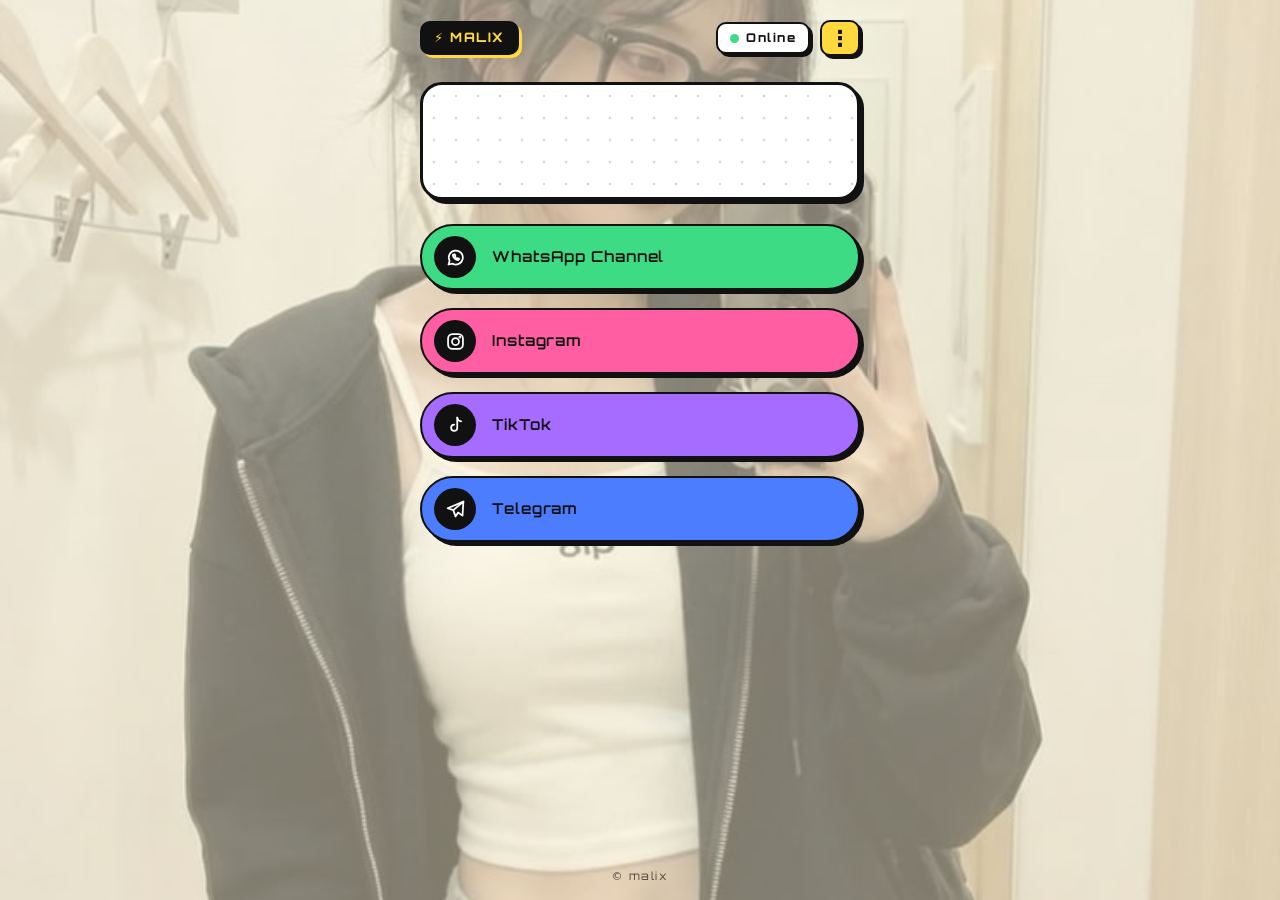
==== index.html @ 2af6c908 "Update website" ====
<!DOCTYPE html>
<html lang="id">
<head>
  <meta charset="UTF-8">
  <meta name="viewport" content="width=device-width, initial-scale=1, viewport-fit=cover">
  <title>Malix</title>
  <meta name="theme-color" content="#FFE9A8">
  <link rel="preconnect" href="https://fonts.googleapis.com">
  <link rel="preconnect" href="https://fonts.gstatic.com" crossorigin>
  <link href="https://fonts.googleapis.com/css2?family=Orbitron:wght@400;600;800;900&display=swap" rel="stylesheet">
  <link rel="stylesheet" href="style.css">
  <script src="config.js"></script>
  <script>
    (function () {
      var c = document.documentElement.classList, seen = false;
      try { seen = !!sessionStorage.getItem('intro_seen'); } catch (e) {}
      c.add(window.Intro && !seen ? 'intro-on' : 'intro-skip');
    })();
  </script>
</head>
<body>
  <div id="bg"></div>

  <div id="intro">
    <video id="introVideo" muted autoplay playsinline preload="auto"></video>
    <button class="skip" id="skipBtn" type="button">SKIP</button>
  </div>

  <main class="app" id="app">
    <header class="top">
      <span class="badge dark" id="brand"></span>
      <div class="right">
        <span class="badge light"><i class="dot"></i>Online</span>
        <div class="menu-wrap">
          <button class="icon-btn" id="menuBtn" type="button" aria-label="Menu" aria-expanded="false">&#8942;</button>
          <div class="dropdown" id="dropdown" hidden>
            <a href="#home" data-nav="home">Home</a>
            <a href="#skill" data-nav="skill">Skill</a>
            <a href="#projects" data-nav="projects">Projects</a>
            <a href="#produk" data-nav="produk">Produk</a>
          </div>
        </div>
      </div>
    </header>

    <section class="room" id="home">
      <div class="banner" id="banner">
        <img class="avatar" id="photo" alt="">
      </div>
      
      <article class="card"><p id="desc"></p></article>
      <nav class="links" id="links"></nav>
    </section>

    <section class="room" id="skill" hidden>
      <h2 class="title">SKILL</h2>
      <div class="skills" id="skills"></div>
    </section>

    <section class="room" id="projects" hidden>
      <h2 class="title">PROJECTS</h2>
      <div class="projects" id="projectList"></div>
    </section>

    <section class="room" id="produk" hidden>
      <h2 class="title">PRODUK</h2>
      <div class="products" id="productList"></div>
    </section>

    <p class="foot" id="foot"></p>
  </main>

  <script>
    var $ = function (s) { return document.querySelector(s); };
    var get = function (n) { return typeof window[n] === 'undefined' ? '' : window[n]; };
    var fixLink = function (v) {
      v = String(v || '').trim();
      if (!v) return '';
      return /^https?:\/\//i.test(v) ? v : 'https://' + v;
    };
    var cssUrl = function (v) { return 'url("' + String(v).replace(/["\\]/g, '') + '")'; };

    var owner = String(get('Nameowner') || 'Malix');
    document.title = owner;
    $('#brand').textContent = '\u26A1 ' + owner;
    $('#desc').textContent = get('Deskripsi');
    $('#foot').textContent = '\u00A9 ' + owner;
    if (!get('Deskripsi')) $('#desc').parentNode.hidden = true;

    var bg = String(get('Background') || '').trim();
    if (bg) {
      if (/^(https?:|data:|\/|\.)|\.(jpe?g|png|gif|webp|svg)$/i.test(bg)) {
        var bgProbe = new Image();
        bgProbe.onload = function () {
          var el = $('#bg');
          el.style.backgroundImage = cssUrl(bg);
          el.classList.add('on');
        };
        bgProbe.src = bg;
      } else {
        $('#bg').style.background = bg;
        $('#bg').classList.add('on');
      }
    }

    var photo = $('#photo');
    if (get('Poto')) {
      photo.src = get('Poto');
      photo.onerror = function () { photo.hidden = true; };
    } else {
      photo.hidden = true;
    }

    var welcomeImg = String(get('Potowelcome') || '').trim();
    if (welcomeImg) {
      var probe = new Image();
      probe.onload = function () {
        var b = $('#banner');
        b.style.backgroundImage = cssUrl(welcomeImg);
        b.classList.add('has-img');
      };
      probe.src = welcomeImg;
    }

    var ICONS = {
      wa: '<path d="M4 20l1.3-4.2A8 8 0 1 1 8.4 19z"/><path d="M9 9c0 3 3 6 6 6l1.2-1.4-2-1-1 .7c-.8-.4-1.6-1.2-2-2l.7-1-1-2z"/>',
      ig: '<rect x="3.5" y="3.5" width="17" height="17" rx="5"/><circle cx="12" cy="12" r="4"/><circle cx="17" cy="7" r=".6"/>',
      tt: '<path d="M14 3v11.5a3.5 3.5 0 1 1-3.5-3.5"/><path d="M14 3c.4 2.4 2 4 4.5 4.2"/>',
      tg: '<path d="M21 3L3 10.5l6.5 2.2L12 20l3-4.5 5 3.5z"/><path d="M9.5 12.7L21 3"/>',
      dc: '<path d="M8 8c-2 .5-3.5 1.2-4.5 2-1 3-1.5 6-1 8 1.5 1.2 3 1.7 4.5 2l1-1.5M16 8c2 .5 3.5 1.2 4.5 2 1 3 1.5 6 1 8-1.5 1.2-3 1.7-4.5 2l-1-1.5M8 8c2.7-.8 5.3-.8 8 0M8.5 18.2c2.2.6 4.8.6 7 0"/><circle cx="9" cy="13" r="1"/><circle cx="15" cy="13" r="1"/>',
      yt: '<rect x="3" y="6" width="18" height="12" rx="4"/><path d="M10 9.5v5l4.5-2.5z"/>',
      gh: '<path d="M9 19c-4 1.2-4-2-6-2.5M15 21v-3.2a2.8 2.8 0 0 0-.8-2.2c2.7-.3 5.5-1.3 5.5-6a4.6 4.6 0 0 0-1.3-3.2 4.3 4.3 0 0 0-.1-3.2s-1-.3-3.4 1.3a11.6 11.6 0 0 0-6 0C6.5 2.9 5.5 3.2 5.5 3.2a4.3 4.3 0 0 0-.1 3.2A4.6 4.6 0 0 0 4.1 9.6c0 4.6 2.8 5.7 5.5 6a2.8 2.8 0 0 0-.8 2.2V21"/>',
      fb: '<path d="M15 3h-2.5A3.5 3.5 0 0 0 9 6.5V9H6.5v3.5H9V21h3.5v-8.5H15L15.5 9h-3V6.8c0-.5.3-.8.8-.8H15z"/>',
      x: '<path d="M4 4l16 16M20 4L4 20"/>',
      link: '<path d="M10 14a4 4 0 0 0 5.7 0l3-3a4 4 0 0 0-5.7-5.7l-1 1"/><path d="M14 10a4 4 0 0 0-5.7 0l-3 3a4 4 0 0 0 5.7 5.7l1-1"/>'
    };

    var SITES = [
      [/whatsapp\.com\/channel/i, 'WhatsApp Channel', 'wa'],
      [/whatsapp\.com|wa\.me/i, 'WhatsApp', 'wa'],
      [/instagram\.com/i, 'Instagram', 'ig'],
      [/tiktok\.com/i, 'TikTok', 'tt'],
      [/t\.me|telegram\./i, 'Telegram', 'tg'],
      [/discord\./i, 'Discord', 'dc'],
      [/youtube\.com|youtu\.be/i, 'YouTube', 'yt'],
      [/github\.com/i, 'GitHub', 'gh'],
      [/facebook\.com|fb\.com/i, 'Facebook', 'fb'],
      [/(^|\/\/|\.)(x|twitter)\.com/i, 'X', 'x']
    ];
    var COLORS = ['gn', 'pk', 'pu', 'bl', 'y'];

    var rawLinks = [get('Linkchannel'), get('Linkig'), get('Linktiktok')];
    var extra = get('Links');
    if (!Array.isArray(extra)) extra = extra ? [extra] : [];
    rawLinks = rawLinks.concat(extra);

    var seenLinks = {};
    var n = 0;
    rawLinks.forEach(function (item) {
      var name = '';
      var url = item;
      if (item && typeof item === 'object') { url = item.link || item.url; name = item.nama || item.name || ''; }
      var href = fixLink(url);
      if (!href || seenLinks[href]) return;
      seenLinks[href] = 1;

      var icon = 'link';
      var label = name;
      for (var i = 0; i < SITES.length; i++) {
        if (SITES[i][0].test(href)) { icon = SITES[i][2]; label = label || SITES[i][1]; break; }
      }
      if (!label) {
        label = href.replace(/^https?:\/\/(www\.)?/i, '').split(/[\/?#]/)[0];
        label = label.charAt(0).toUpperCase() + label.slice(1);
      }

      var a = document.createElement('a');
      a.className = 'pill ' + COLORS[n % COLORS.length];
      n++;
      a.href = href;
      a.target = '_blank';
      a.rel = 'noopener noreferrer';
      a.innerHTML = '<span class="ic"><svg viewBox="0 0 24 24" aria-hidden="true">' + ICONS[icon] + '</svg></span><span></span>';
      a.children[1].textContent = label;
      $('#links').appendChild(a);
    });

    var SKILL_ICON = {
      javascript: 'JS', js: 'JS', typescript: 'TS', html: '</>', css: '{ }', python: 'Py', php: 'PHP',
      node: '\u2B22', nodejs: '\u2B22', 'node.js': '\u2B22', react: '\u269B', java: '\u2615', sql: 'DB',
      mysql: 'DB', git: 'git', linux: '\uD83D\uDC27', bot: '\uD83E\uDD16', c: 'C', 'c++': 'C++',
      kotlin: 'Kt', go: 'Go', rust: 'Rs'
    };

    var skills = get('Myskill');
    if (!Array.isArray(skills)) skills = String(skills).split(',');
    skills = skills.map(function (s) { return String(s).trim(); }).filter(Boolean);

    if (skills.length) {
      skills.forEach(function (s, i) {
        var parts = s.split(':');
        var nm = parts[0].trim();
        var lv = parseInt(parts[1], 10);
        var card = document.createElement('div');
        card.className = 'skill c' + (i % 5);

        var ic = document.createElement('span');
        ic.className = 'sic';
        ic.textContent = SKILL_ICON[nm.toLowerCase().replace(/\s/g, '')] || nm.slice(0, 2).toUpperCase();

        var info = document.createElement('div');
        info.className = 'sinfo';
        var t = document.createElement('b');
        t.textContent = nm;
        info.appendChild(t);

        if (!isNaN(lv)) {
          lv = Math.max(0, Math.min(100, lv));
          var meter = document.createElement('div');
          meter.className = 'meter';
          var bar = document.createElement('div');
          bar.className = 'bar';
          var fill = document.createElement('i');
          fill.style.setProperty('--w', lv + '%');
          bar.appendChild(fill);
          var pct = document.createElement('span');
          pct.className = 'pct';
          pct.textContent = lv + '%';
          meter.appendChild(bar);
          meter.appendChild(pct);
          info.appendChild(meter);
        }

        card.appendChild(ic);
        card.appendChild(info);
        $('#skills').appendChild(card);
      });
    } else {
      $('#skills').innerHTML = '<p class="empty">Belum ada skill.</p>';
    }

    var projects = get('Projek');
    if (!Array.isArray(projects)) projects = [];

    if (projects.length) {
      projects.forEach(function (p) {
        var card = document.createElement('article');
        card.className = 'proj';

        if (p.Potprojek) {
          var img = document.createElement('img');
          img.className = 'thumb';
          img.src = p.Potprojek;
          img.alt = '';
          img.loading = 'lazy';
          img.onerror = function () { img.remove(); };
          card.appendChild(img);
        }

        var body = document.createElement('div');
        body.className = 'body';

        if (p.Namaprojek) {
          var h = document.createElement('h3');
          h.textContent = p.Namaprojek;
          body.appendChild(h);
        }
        if (p.Deskripsiprojek) {
          var d = document.createElement('p');
          d.textContent = p.Deskripsiprojek;
          body.appendChild(d);
        }
        if (Array.isArray(p.Teknologi) && p.Teknologi.length) {
          var techs = document.createElement('div');
          techs.className = 'techs';
          p.Teknologi.forEach(function (t) {
            var s = document.createElement('span');
            s.textContent = t;
            techs.appendChild(s);
          });
          body.appendChild(techs);
        }
        var href = fixLink(p.Linkprojek);
        if (href) {
          var o = document.createElement('a');
          o.className = 'open';
          o.href = href;
          o.target = '_blank';
          o.rel = 'noopener noreferrer';
          o.textContent = 'BUKA \u2192';
          body.appendChild(o);
        }

        card.appendChild(body);
        $('#projectList').appendChild(card);
      });
    } else {
      $('#projectList').innerHTML = '<p class="empty">Belum ada project.</p>';
    }

    var products = get('Produk');
    if (!Array.isArray(products)) products = [];

    if (products.length) {
      products.forEach(function (p) {
        var card = document.createElement('article');
        card.className = 'prod';

        var pic = document.createElement('div');
        pic.className = 'pic';
        if (p.Potproduk) {
          var im = document.createElement('img');
          im.src = p.Potproduk;
          im.alt = '';
          im.loading = 'lazy';
          im.onerror = function () { im.remove(); };
          pic.appendChild(im);
        }
        if (p.Label) {
          var lb = document.createElement('span');
          lb.className = 'label';
          lb.textContent = p.Label;
          pic.appendChild(lb);
        }
        card.appendChild(pic);

        var body = document.createElement('div');
        body.className = 'pbody';
        if (p.Namaproduk) {
          var nm = document.createElement('h3');
          nm.textContent = p.Namaproduk;
          body.appendChild(nm);
        }
        if (p.Deskripsiproduk) {
          var ds = document.createElement('p');
          ds.textContent = p.Deskripsiproduk;
          body.appendChild(ds);
        }
        if (p.Harga !== undefined && p.Harga !== '') {
          var pr = document.createElement('div');
          pr.className = 'price';
          pr.textContent = typeof p.Harga === 'number' ? 'Rp ' + p.Harga.toLocaleString('id-ID') : String(p.Harga);
          body.appendChild(pr);
        }
        var buy = fixLink(p.Linkproduk);
        if (buy) {
          var bt = document.createElement('a');
          bt.className = 'buy';
          bt.href = buy;
          bt.target = '_blank';
          bt.rel = 'noopener noreferrer';
          bt.textContent = 'BELI \u2192';
          body.appendChild(bt);
        }
        card.appendChild(body);
        $('#productList').appendChild(card);
      });
    } else {
      $('#productList').innerHTML = '<p class="empty">Belum ada produk.</p>';
    }

    var rooms = ['home', 'skill', 'projects', 'produk'];
    var legacy = { skil: 'skill', projek: 'projects' };
    var menuBtn = $('#menuBtn');
    var dropdown = $('#dropdown');

    function closeMenu() {
      dropdown.hidden = true;
      menuBtn.setAttribute('aria-expanded', 'false');
    }

    function show() {
      var r = location.hash.replace('#', '');
      r = legacy[r] || r;
      if (rooms.indexOf(r) < 0) r = 'home';
      rooms.forEach(function (id) { $('#' + id).hidden = id !== r; });
      document.querySelectorAll('[data-nav]').forEach(function (a) {
        a.classList.toggle('on', a.getAttribute('data-nav') === r);
      });
      closeMenu();
      window.scrollTo(0, 0);
    }

    menuBtn.addEventListener('click', function (e) {
      e.stopPropagation();
      var open = dropdown.hidden;
      dropdown.hidden = !open;
      menuBtn.setAttribute('aria-expanded', String(open));
    });
    document.addEventListener('click', closeMenu);
    document.addEventListener('keydown', function (e) { if (e.key === 'Escape') closeMenu(); });
    window.addEventListener('hashchange', show);
    show();

    (function () {
      var ov = $('#intro');
      var root = document.documentElement;
      if (!root.classList.contains('intro-on')) { ov.remove(); return; }

      var v = $('#introVideo');
      var app = $('#app');
      var done = false;
      var t;
      app.inert = true;

      function enter(seen) {
        if (done) return;
        done = true;
        clearTimeout(t);
        if (seen) { try { sessionStorage.setItem('intro_seen', '1'); } catch (e) {} }
        root.classList.remove('intro-on');
        app.inert = false;
        ov.classList.add('out');
        setTimeout(function () { ov.remove(); }, 700);
      }

      $('#skipBtn').addEventListener('click', function () { enter(true); });
      v.addEventListener('ended', function () { enter(true); });
      v.addEventListener('error', function () { enter(false); });
      v.addEventListener('playing', function () { clearTimeout(t); });
      t = setTimeout(function () { enter(false); }, 8000);

      v.muted = true;
      v.src = window.Intro;
      var p = v.play();
      if (p && p.catch) p.catch(function () { enter(false); });
    })();
  </script>
</body>
</html>
---- style.css ----
:root {
  color-scheme: light;
  --ink: #111;
  --y: #ffd93d;
  --pk: #ff5fa2;
  --gn: #3ddc84;
  --bl: #4c7dff;
  --pu: #a66bff;
  --sh: 3px 3px 0 var(--ink);
}

* { box-sizing: border-box; }
html { -webkit-text-size-adjust: 100%; }

body {
  margin: 0;
  min-height: 100vh;
  font-family: 'Orbitron', 'Segoe UI', system-ui, sans-serif;
  color: var(--ink);
  background: #ffe9a8 linear-gradient(180deg, #fff6d6, #ffe3a0) fixed;
  line-height: 1.5;
}

a { color: inherit; text-decoration: none; }
:focus-visible { outline: 3px solid var(--bl); outline-offset: 3px; }
[hidden] { display: none !important; }

#bg {
  position: fixed;
  inset: 0;
  z-index: -1;
  background-position: center;
  background-size: cover;
  background-repeat: no-repeat;
  opacity: 0;
  transition: opacity .4s;
}

#bg::after {
  content: '';
  position: absolute;
  inset: 0;
  background: rgba(255, 246, 214, .5);
}

#bg.on { opacity: 1; }

.app {
  max-width: 480px;
  margin: 0 auto;
  min-height: 100vh;
  min-height: 100dvh;
  padding: calc(20px + env(safe-area-inset-top, 0px)) 20px calc(16px + env(safe-area-inset-bottom, 0px));
  display: flex;
  flex-direction: column;
  gap: 20px;
}

.top {
  display: flex;
  justify-content: space-between;
  align-items: center;
  gap: 8px;
}

.right { display: flex; align-items: center; gap: 10px; }

.badge {
  border: 2px solid var(--ink);
  border-radius: 10px;
  padding: 5px 12px;
  font-weight: 800;
  font-size: 13px;
  letter-spacing: .12em;
}

.badge.dark {
  background: var(--ink);
  color: var(--y);
  box-shadow: 3px 3px 0 var(--y);
  text-transform: uppercase;
}

.badge.light {
  background: #fff;
  box-shadow: var(--sh);
  font-size: 12px;
  display: flex;
  align-items: center;
  gap: 7px;
}

.dot { width: 9px; height: 9px; border-radius: 50%; background: var(--gn); }

.menu-wrap { position: relative; }

.icon-btn {
  width: 40px;
  height: 36px;
  display: grid;
  place-items: center;
  font: inherit;
  font-size: 22px;
  font-weight: 900;
  line-height: 1;
  color: var(--ink);
  background: var(--y);
  border: 2px solid var(--ink);
  border-radius: 10px;
  box-shadow: var(--sh);
  cursor: pointer;
  touch-action: manipulation;
}

.icon-btn:active { transform: translate(2px, 2px); box-shadow: 1px 1px 0 var(--ink); }

.dropdown {
  position: absolute;
  right: 0;
  top: calc(100% + 10px);
  z-index: 20;
  min-width: 160px;
  display: flex;
  flex-direction: column;
  background: #fff;
  border: 2px solid var(--ink);
  border-radius: 14px;
  box-shadow: 4px 4px 0 var(--ink);
  overflow: hidden;
}

.dropdown a {
  padding: 12px 16px;
  font-weight: 800;
  font-size: 14px;
  letter-spacing: .08em;
  cursor: pointer;
}

.dropdown a + a { border-top: 2px solid var(--ink); }
.dropdown a:hover, .dropdown a.on { background: var(--y); }

.room { display: flex; flex-direction: column; gap: 20px; }

.banner {
  position: relative;
  margin-top: 6px;
  min-height: 118px;
  background: #fff radial-gradient(#d9d9d9 1.5px, transparent 1.6px) 0 0 / 22px 22px;
  border: 3px solid var(--ink);
  border-radius: 22px;
  box-shadow: 4px 4px 0 var(--ink);
  display: flex;
  align-items: center;
  padding: 16px 92px 16px 20px;
}

.banner.has-img {
  background-size: cover;
  background-position: center;
  background-repeat: no-repeat;
}

.welcome {
  margin: 0;
  font-size: clamp(20px, 5.6vw, 30px);
  line-height: 1.05;
  font-weight: 900;
  color: #fff;
  text-shadow: 3px 3px 0 var(--ink);
  -webkit-text-stroke: 1.5px var(--ink);
  paint-order: stroke fill;
}

.avatar {
  position: absolute;
  right: 14px;
  bottom: -22px;
  width: 76px;
  height: 76px;
  border-radius: 50%;
  border: 3px solid var(--ink);
  object-fit: cover;
  box-shadow: var(--sh);
  background: #fff;
}

.who { text-align: center; margin-top: 14px; }

.name {
  margin: 0;
  font-size: clamp(30px, 9vw, 40px);
  font-weight: 900;
  letter-spacing: .06em;
  color: var(--ink);
  text-shadow: 3px 3px 0 var(--y);
  word-break: break-word;
}

.role {
  display: inline-block;
  margin-top: 8px;
  background: var(--ink);
  color: var(--y);
  border-radius: 999px;
  padding: 3px 14px;
  font-size: 11px;
  font-weight: 800;
  letter-spacing: .18em;
  text-transform: uppercase;
}

.card {
  background: #fff;
  border: 2px solid var(--ink);
  border-radius: 20px;
  box-shadow: 4px 4px 0 var(--ink);
  padding: 16px 20px;
  font-size: 14px;
  text-align: center;
}

.card p { margin: 0; }

.links { display: flex; flex-direction: column; gap: 18px; margin-top: 4px; }

.pill {
  display: flex;
  align-items: center;
  gap: 16px;
  min-height: 64px;
  padding: 10px 22px 10px 12px;
  border: 2px solid var(--ink);
  border-radius: 999px;
  box-shadow: 4px 4px 0 var(--ink);
  font-weight: 600;
  font-size: 15px;
  letter-spacing: .06em;
  transition: transform .08s, box-shadow .08s;
}

.pill:hover { transform: translate(-1px, -1px); }
.pill:active { transform: translate(4px, 4px); box-shadow: 0 0 0 var(--ink); }

.pill .ic {
  flex: none;
  width: 42px;
  height: 42px;
  display: grid;
  place-items: center;
  background: var(--ink);
  color: #fff;
  border-radius: 50%;
}

.pill .ic svg {
  width: 21px;
  height: 21px;
  fill: none;
  stroke: currentColor;
  stroke-width: 2;
  stroke-linecap: round;
  stroke-linejoin: round;
}

.pill .go { margin-left: auto; font-weight: 800; }
.pill.gn { background: var(--gn); }
.pill.pk { background: var(--pk); }
.pill.pu { background: var(--pu); }
.pill.bl { background: var(--bl); }
.pill.y { background: var(--y); }

.title {
  margin: 6px 0 0;
  text-align: center;
  font-size: clamp(28px, 8vw, 36px);
  font-weight: 900;
  letter-spacing: .08em;
  color: var(--ink);
  text-shadow: 3px 3px 0 var(--y);
}

.skills { display: flex; flex-direction: column; gap: 14px; }

.skill {
  display: flex;
  align-items: center;
  gap: 14px;
  padding: 12px 16px;
  background: #fff;
  border: 2px solid var(--ink);
  border-radius: 16px;
  box-shadow: 4px 4px 0 var(--ink);
}

.sic {
  flex: none;
  width: 46px;
  height: 46px;
  display: grid;
  place-items: center;
  border: 2px solid var(--ink);
  border-radius: 12px;
  font-weight: 900;
  font-size: 15px;
  color: var(--ink);
}

.c0 .sic { background: var(--y); }
.c1 .sic { background: var(--pk); }
.c2 .sic { background: var(--gn); }
.c3 .sic { background: var(--pu); }
.c4 .sic { background: var(--bl); color: #fff; }

.sinfo { flex: 1; min-width: 0; }

.sinfo b {
  display: block;
  font-size: 15px;
  letter-spacing: .04em;
  word-break: break-word;
}

.meter { display: flex; align-items: center; gap: 10px; margin-top: 6px; }

.bar {
  flex: 1;
  max-width: 150px;
  height: 10px;
  border: 2px solid var(--ink);
  border-radius: 999px;
  background: #fff;
  overflow: hidden;
}

.bar i {
  display: block;
  height: 100%;
  width: var(--w);
  background: var(--gn);
  animation: grow .8s ease-out;
}

.c0 .bar i { background: var(--y); }
.c1 .bar i { background: var(--pk); }
.c3 .bar i { background: var(--pu); }
.c4 .bar i { background: var(--bl); }

.pct { font-size: 11px; font-weight: 800; letter-spacing: .04em; }

@keyframes grow { from { width: 0; } }

.projects { display: flex; flex-direction: column; gap: 16px; }

.proj {
  display: flex;
  align-items: stretch;
  gap: 14px;
  padding: 12px;
  background: #fff;
  border: 2px solid var(--ink);
  border-radius: 18px;
  box-shadow: 4px 4px 0 var(--ink);
}

.thumb {
  flex: none;
  width: 92px;
  height: 92px;
  align-self: flex-start;
  object-fit: cover;
  border: 2px solid var(--ink);
  border-radius: 12px;
  background: #eee;
}

.proj .body {
  flex: 1;
  min-width: 0;
  display: flex;
  flex-direction: column;
  gap: 6px;
}

.proj h3 { margin: 0; font-size: 15px; font-weight: 800; letter-spacing: .04em; word-break: break-word; }
.proj p { margin: 0; font-size: 12.5px; font-weight: 600; line-height: 1.4; opacity: .8; word-break: break-word; }

.techs { display: flex; flex-wrap: wrap; gap: 6px; }

.techs span {
  padding: 1px 9px;
  background: var(--y);
  border: 2px solid var(--ink);
  border-radius: 999px;
  font-size: 10.5px;
  font-weight: 800;
  letter-spacing: .04em;
}

.open {
  align-self: flex-start;
  margin-top: 2px;
  padding: 4px 14px;
  background: var(--gn);
  border: 2px solid var(--ink);
  border-radius: 999px;
  box-shadow: 2px 2px 0 var(--ink);
  font-weight: 800;
  font-size: 11px;
  letter-spacing: .1em;
}

.open:active { transform: translate(2px, 2px); box-shadow: 0 0 0 var(--ink); }

.products {
  display: grid;
  grid-template-columns: repeat(2, minmax(0, 1fr));
  gap: 16px;
}

.prod {
  display: flex;
  flex-direction: column;
  background: #fff;
  border: 2px solid var(--ink);
  border-radius: 18px;
  box-shadow: 4px 4px 0 var(--ink);
  overflow: hidden;
}

.pic {
  position: relative;
  aspect-ratio: 1 / 1;
  background: #eee;
  border-bottom: 2px solid var(--ink);
}

.pic img { display: block; width: 100%; height: 100%; object-fit: cover; }

.label {
  position: absolute;
  top: 8px;
  left: 8px;
  padding: 1px 9px;
  background: var(--pk);
  border: 2px solid var(--ink);
  border-radius: 999px;
  font-size: 10px;
  font-weight: 800;
  letter-spacing: .06em;
}

.pbody {
  flex: 1;
  display: flex;
  flex-direction: column;
  gap: 5px;
  padding: 10px 12px 12px;
}

.pbody h3 { margin: 0; font-size: 13px; font-weight: 800; letter-spacing: .03em; word-break: break-word; }
.pbody p { margin: 0; font-size: 11.5px; font-weight: 600; line-height: 1.35; opacity: .75; word-break: break-word; }

.price {
  align-self: flex-start;
  margin-top: auto;
  padding: 1px 10px;
  background: var(--y);
  border: 2px solid var(--ink);
  border-radius: 8px;
  font-size: 13px;
  font-weight: 900;
}

.buy {
  margin-top: 4px;
  padding: 6px 0;
  text-align: center;
  background: var(--gn);
  border: 2px solid var(--ink);
  border-radius: 999px;
  box-shadow: 2px 2px 0 var(--ink);
  font-weight: 800;
  font-size: 11px;
  letter-spacing: .1em;
}

.buy:active { transform: translate(2px, 2px); box-shadow: 0 0 0 var(--ink); }

.products .empty { grid-column: 1 / -1; }

.empty { text-align: center; font-weight: 600; opacity: .7; }

.foot {
  text-align: center;
  font-size: 11px;
  letter-spacing: .14em;
  margin: auto 0 0;
  padding-top: 12px;
  opacity: .7;
}

#intro {
  position: fixed;
  inset: 0;
  z-index: 100;
  background: #000;
  opacity: 1;
  transition: opacity .6s ease;
  overflow: hidden;
}

#intro.out { opacity: 0; pointer-events: none; }

#introVideo {
  position: absolute;
  inset: 0;
  width: 100%;
  height: 100%;
  object-fit: cover;
  background: #000;
  display: block;
}

.skip {
  position: absolute;
  top: calc(env(safe-area-inset-top, 0px) + 14px);
  right: 14px;
  z-index: 2;
  min-height: 48px;
  min-width: 96px;
  padding: 0 22px;
  font: inherit;
  font-weight: 800;
  font-size: 15px;
  letter-spacing: .1em;
  color: var(--ink);
  background: var(--y);
  border: 3px solid var(--ink);
  border-radius: 999px;
  box-shadow: 4px 4px 0 var(--ink);
  cursor: pointer;
  touch-action: manipulation;
}

.skip:active { transform: translate(3px, 3px); box-shadow: 1px 1px 0 var(--ink); }

html.intro-skip #intro { display: none; }
html.intro-on body { overflow: hidden; }

@media (prefers-reduced-motion: reduce) {
  * { transition: none !important; animation: none !important; }
}
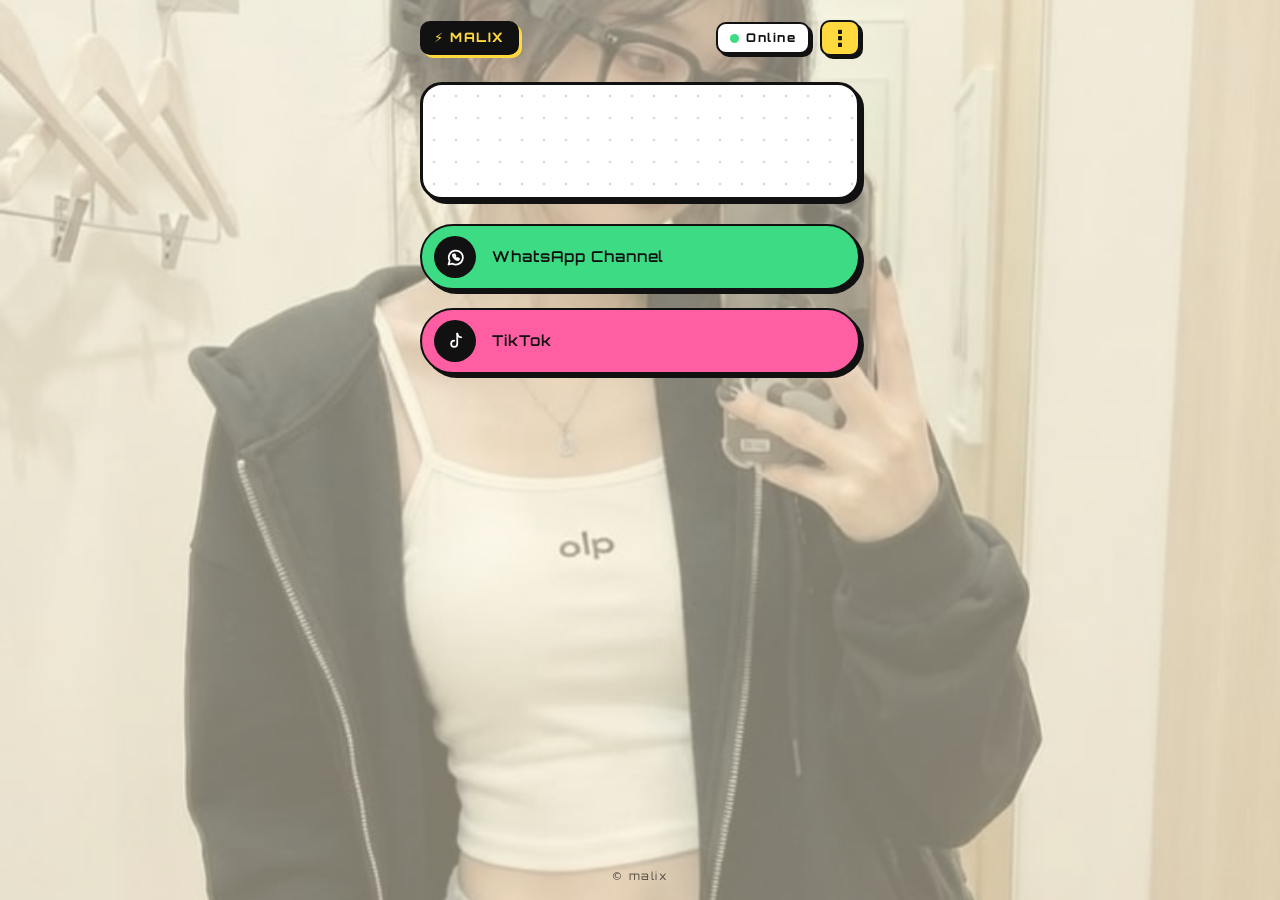
==== commit 277b38a8: "Update website" ====
--- a/index.html
+++ b/index.html
@@ -35,7 +35,6 @@
           <button class="icon-btn" id="menuBtn" type="button" aria-label="Menu" aria-expanded="false">&#8942;</button>
           <div class="dropdown" id="dropdown" hidden>
             <a href="#home" data-nav="home">Home</a>
-            <a href="#skill" data-nav="skill">Skill</a>
             <a href="#projects" data-nav="projects">Projects</a>
             <a href="#produk" data-nav="produk">Produk</a>
           </div>
@@ -50,11 +49,6 @@
       
       <article class="card"><p id="desc"></p></article>
       <nav class="links" id="links"></nav>
-    </section>
-
-    <section class="room" id="skill" hidden>
-      <h2 class="title">SKILL</h2>
-      <div class="skills" id="skills"></div>
     </section>
 
     <section class="room" id="projects" hidden>
@@ -185,60 +179,6 @@
       $('#links').appendChild(a);
     });
 
-    var SKILL_ICON = {
-      javascript: 'JS', js: 'JS', typescript: 'TS', html: '</>', css: '{ }', python: 'Py', php: 'PHP',
-      node: '\u2B22', nodejs: '\u2B22', 'node.js': '\u2B22', react: '\u269B', java: '\u2615', sql: 'DB',
-      mysql: 'DB', git: 'git', linux: '\uD83D\uDC27', bot: '\uD83E\uDD16', c: 'C', 'c++': 'C++',
-      kotlin: 'Kt', go: 'Go', rust: 'Rs'
-    };
-
-    var skills = get('Myskill');
-    if (!Array.isArray(skills)) skills = String(skills).split(',');
-    skills = skills.map(function (s) { return String(s).trim(); }).filter(Boolean);
-
-    if (skills.length) {
-      skills.forEach(function (s, i) {
-        var parts = s.split(':');
-        var nm = parts[0].trim();
-        var lv = parseInt(parts[1], 10);
-        var card = document.createElement('div');
-        card.className = 'skill c' + (i % 5);
-
-        var ic = document.createElement('span');
-        ic.className = 'sic';
-        ic.textContent = SKILL_ICON[nm.toLowerCase().replace(/\s/g, '')] || nm.slice(0, 2).toUpperCase();
-
-        var info = document.createElement('div');
-        info.className = 'sinfo';
-        var t = document.createElement('b');
-        t.textContent = nm;
-        info.appendChild(t);
-
-        if (!isNaN(lv)) {
-          lv = Math.max(0, Math.min(100, lv));
-          var meter = document.createElement('div');
-          meter.className = 'meter';
-          var bar = document.createElement('div');
-          bar.className = 'bar';
-          var fill = document.createElement('i');
-          fill.style.setProperty('--w', lv + '%');
-          bar.appendChild(fill);
-          var pct = document.createElement('span');
-          pct.className = 'pct';
-          pct.textContent = lv + '%';
-          meter.appendChild(bar);
-          meter.appendChild(pct);
-          info.appendChild(meter);
-        }
-
-        card.appendChild(ic);
-        card.appendChild(info);
-        $('#skills').appendChild(card);
-      });
-    } else {
-      $('#skills').innerHTML = '<p class="empty">Belum ada skill.</p>';
-    }
-
     var projects = get('Projek');
     if (!Array.isArray(projects)) projects = [];
 
@@ -359,8 +299,8 @@
       $('#productList').innerHTML = '<p class="empty">Belum ada produk.</p>';
     }
 
-    var rooms = ['home', 'skill', 'projects', 'produk'];
-    var legacy = { skil: 'skill', projek: 'projects' };
+    var rooms = ['home', 'projects', 'produk'];
+    var legacy = { projek: 'projects' };
     var menuBtn = $('#menuBtn');
     var dropdown = $('#dropdown');
 
--- a/style.css
+++ b/style.css
@@ -280,19 +280,6 @@
   text-shadow: 3px 3px 0 var(--y);
 }
 
-.skills { display: flex; flex-direction: column; gap: 14px; }
-
-.skill {
-  display: flex;
-  align-items: center;
-  gap: 14px;
-  padding: 12px 16px;
-  background: #fff;
-  border: 2px solid var(--ink);
-  border-radius: 16px;
-  box-shadow: 4px 4px 0 var(--ink);
-}
-
 .sic {
   flex: none;
   width: 46px;
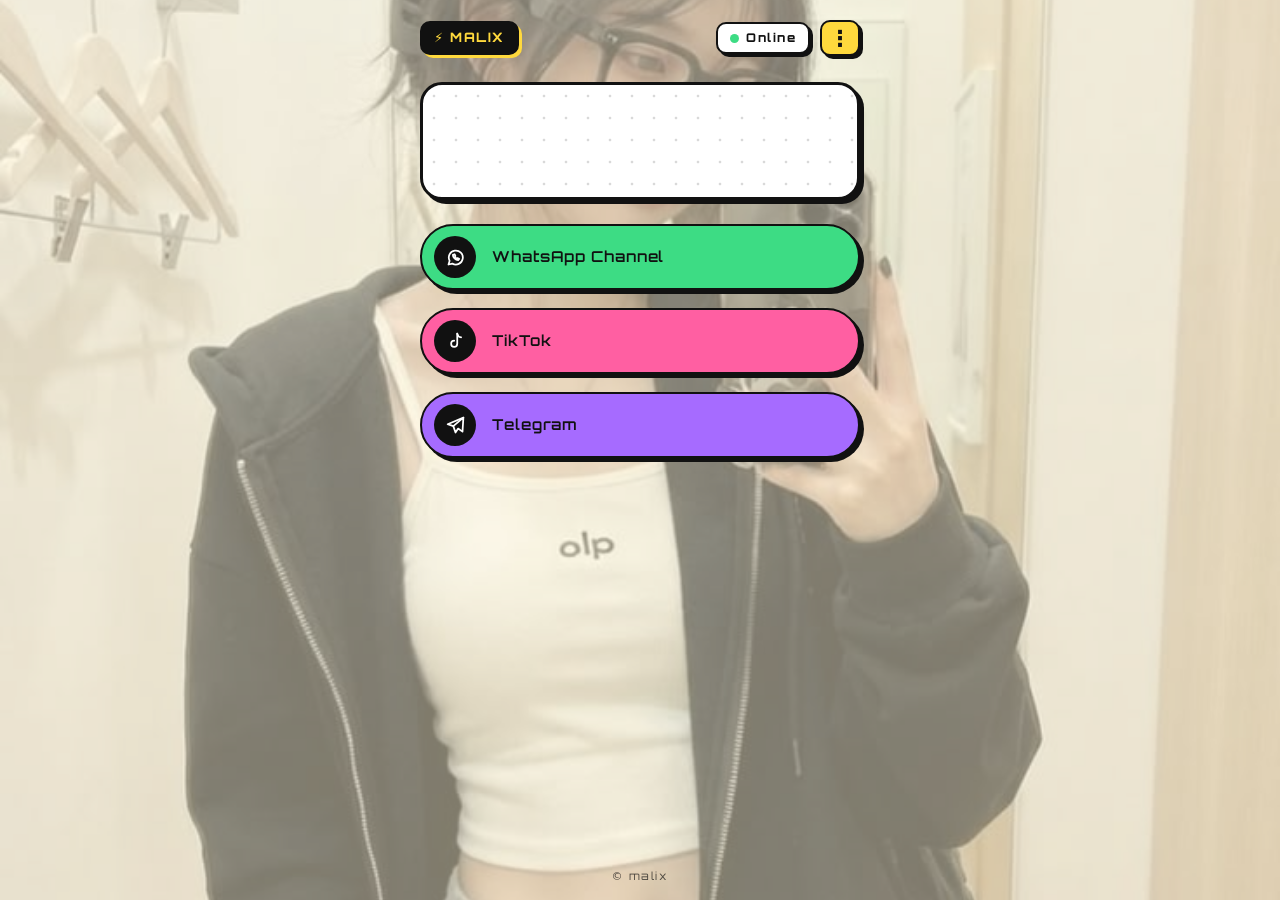
==== commit 5b0966e3: "Update website" ====
--- a/index.html
+++ b/index.html
@@ -130,11 +130,14 @@
     };
 
     var SITES = [
+      [/chat\.whatsapp\.com/i, 'WhatsApp Group', 'wa'],
       [/whatsapp\.com\/channel/i, 'WhatsApp Channel', 'wa'],
       [/whatsapp\.com|wa\.me/i, 'WhatsApp', 'wa'],
       [/instagram\.com/i, 'Instagram', 'ig'],
       [/tiktok\.com/i, 'TikTok', 'tt'],
+      [/t\.me\/(\+|joinchat)/i, 'Telegram Group', 'tg'],
       [/t\.me|telegram\./i, 'Telegram', 'tg'],
+      [/discord\.(gg|com\/invite)/i, 'Discord Server', 'dc'],
       [/discord\./i, 'Discord', 'dc'],
       [/youtube\.com|youtu\.be/i, 'YouTube', 'yt'],
       [/github\.com/i, 'GitHub', 'gh'],
@@ -143,6 +146,12 @@
     ];
     var COLORS = ['gn', 'pk', 'pu', 'bl', 'y'];
 
+    var customIcons = get('Ikon');
+    if (!customIcons || typeof customIcons !== 'object') customIcons = {};
+
+    /** @param {any} v @returns {boolean} */
+    var isImage = function (v) { return /^(https?:|data:|\/|\.)|\.(png|jpe?g|webp|gif|svg)$/i.test(v); };
+
     var rawLinks = [get('Linkchannel'), get('Linkig'), get('Linktiktok')];
     var extra = get('Links');
     if (!Array.isArray(extra)) extra = extra ? [extra] : [];
@@ -153,7 +162,12 @@
     rawLinks.forEach(function (item) {
       var name = '';
       var url = item;
-      if (item && typeof item === 'object') { url = item.link || item.url; name = item.nama || item.name || ''; }
+      var custom = '';
+      if (item && typeof item === 'object') {
+        url = item.link || item.url;
+        name = item.nama || item.name || '';
+        custom = String(item.icon || item.ikon || '').trim();
+      }
       var href = fixLink(url);
       if (!href || seenLinks[href]) return;
       seenLinks[href] = 1;
@@ -167,6 +181,7 @@
         label = href.replace(/^https?:\/\/(www\.)?/i, '').split(/[\/?#]/)[0];
         label = label.charAt(0).toUpperCase() + label.slice(1);
       }
+      if (!custom && customIcons[icon]) custom = String(customIcons[icon]).trim();
 
       var a = document.createElement('a');
       a.className = 'pill ' + COLORS[n % COLORS.length];
@@ -176,6 +191,22 @@
       a.rel = 'noopener noreferrer';
       a.innerHTML = '<span class="ic"><svg viewBox="0 0 24 24" aria-hidden="true">' + ICONS[icon] + '</svg></span><span></span>';
       a.children[1].textContent = label;
+
+      if (custom) {
+        var iconBox = a.children[0];
+        var defaultSvg = iconBox.innerHTML;
+        iconBox.innerHTML = '';
+        if (isImage(custom)) {
+          var iconImg = document.createElement('img');
+          iconImg.src = custom;
+          iconImg.alt = '';
+          iconImg.onerror = function () { iconBox.innerHTML = defaultSvg; };
+          iconBox.appendChild(iconImg);
+        } else {
+          iconBox.textContent = custom;
+          iconBox.classList.add('emo');
+        }
+      }
       $('#links').appendChild(a);
     });
 
@@ -227,7 +258,7 @@
           o.href = href;
           o.target = '_blank';
           o.rel = 'noopener noreferrer';
-          o.textContent = 'BUKA \u2192';
+          o.textContent = 'BUKA';
           body.appendChild(o);
         }
 
@@ -289,7 +320,7 @@
           bt.href = buy;
           bt.target = '_blank';
           bt.rel = 'noopener noreferrer';
-          bt.textContent = 'BELI \u2192';
+          bt.textContent = 'BELI';
           body.appendChild(bt);
         }
         card.appendChild(body);
--- a/style.css
+++ b/style.css
@@ -263,6 +263,9 @@
   stroke-linejoin: round;
 }
 
+.pill .ic img { width: 100%; height: 100%; object-fit: cover; display: block; border-radius: 50%; }
+.pill .ic.emo { font-size: 22px; line-height: 1; }
+
 .pill .go { margin-left: auto; font-weight: 800; }
 .pill.gn { background: var(--gn); }
 .pill.pk { background: var(--pk); }
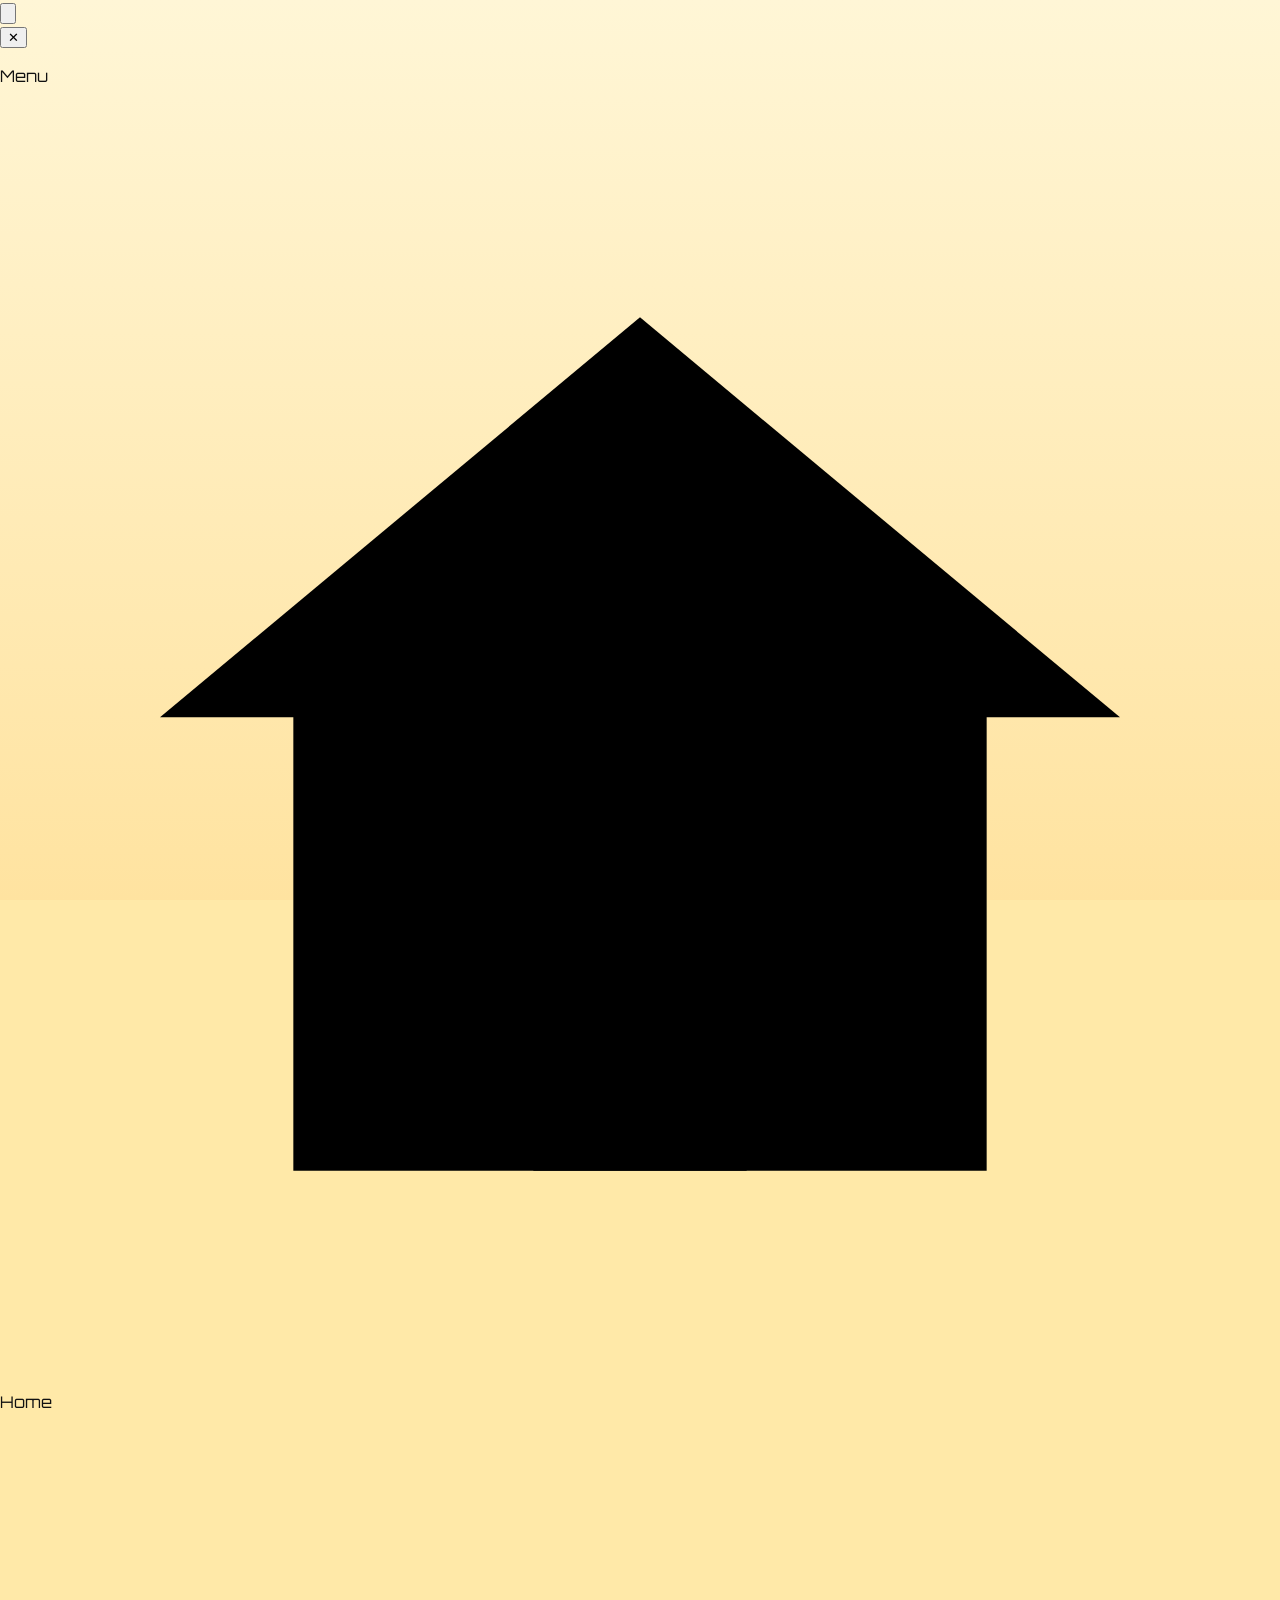
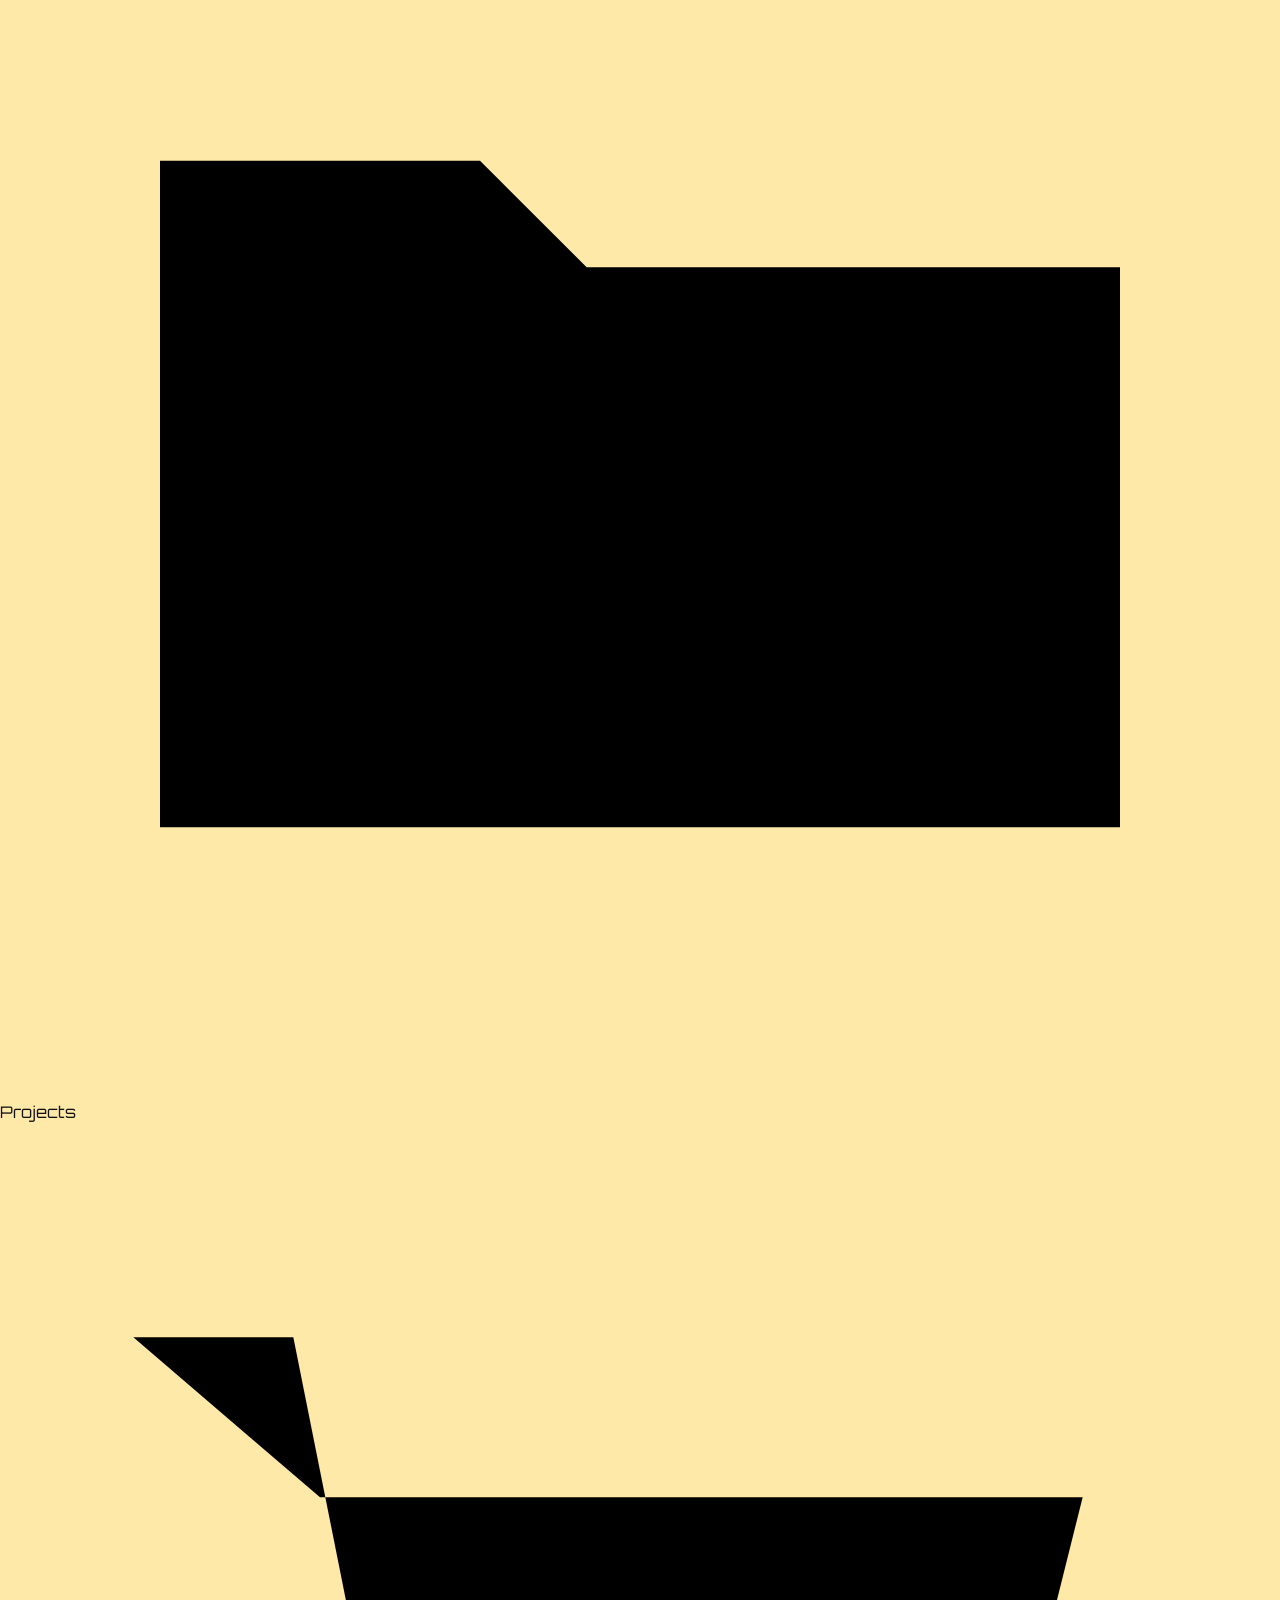
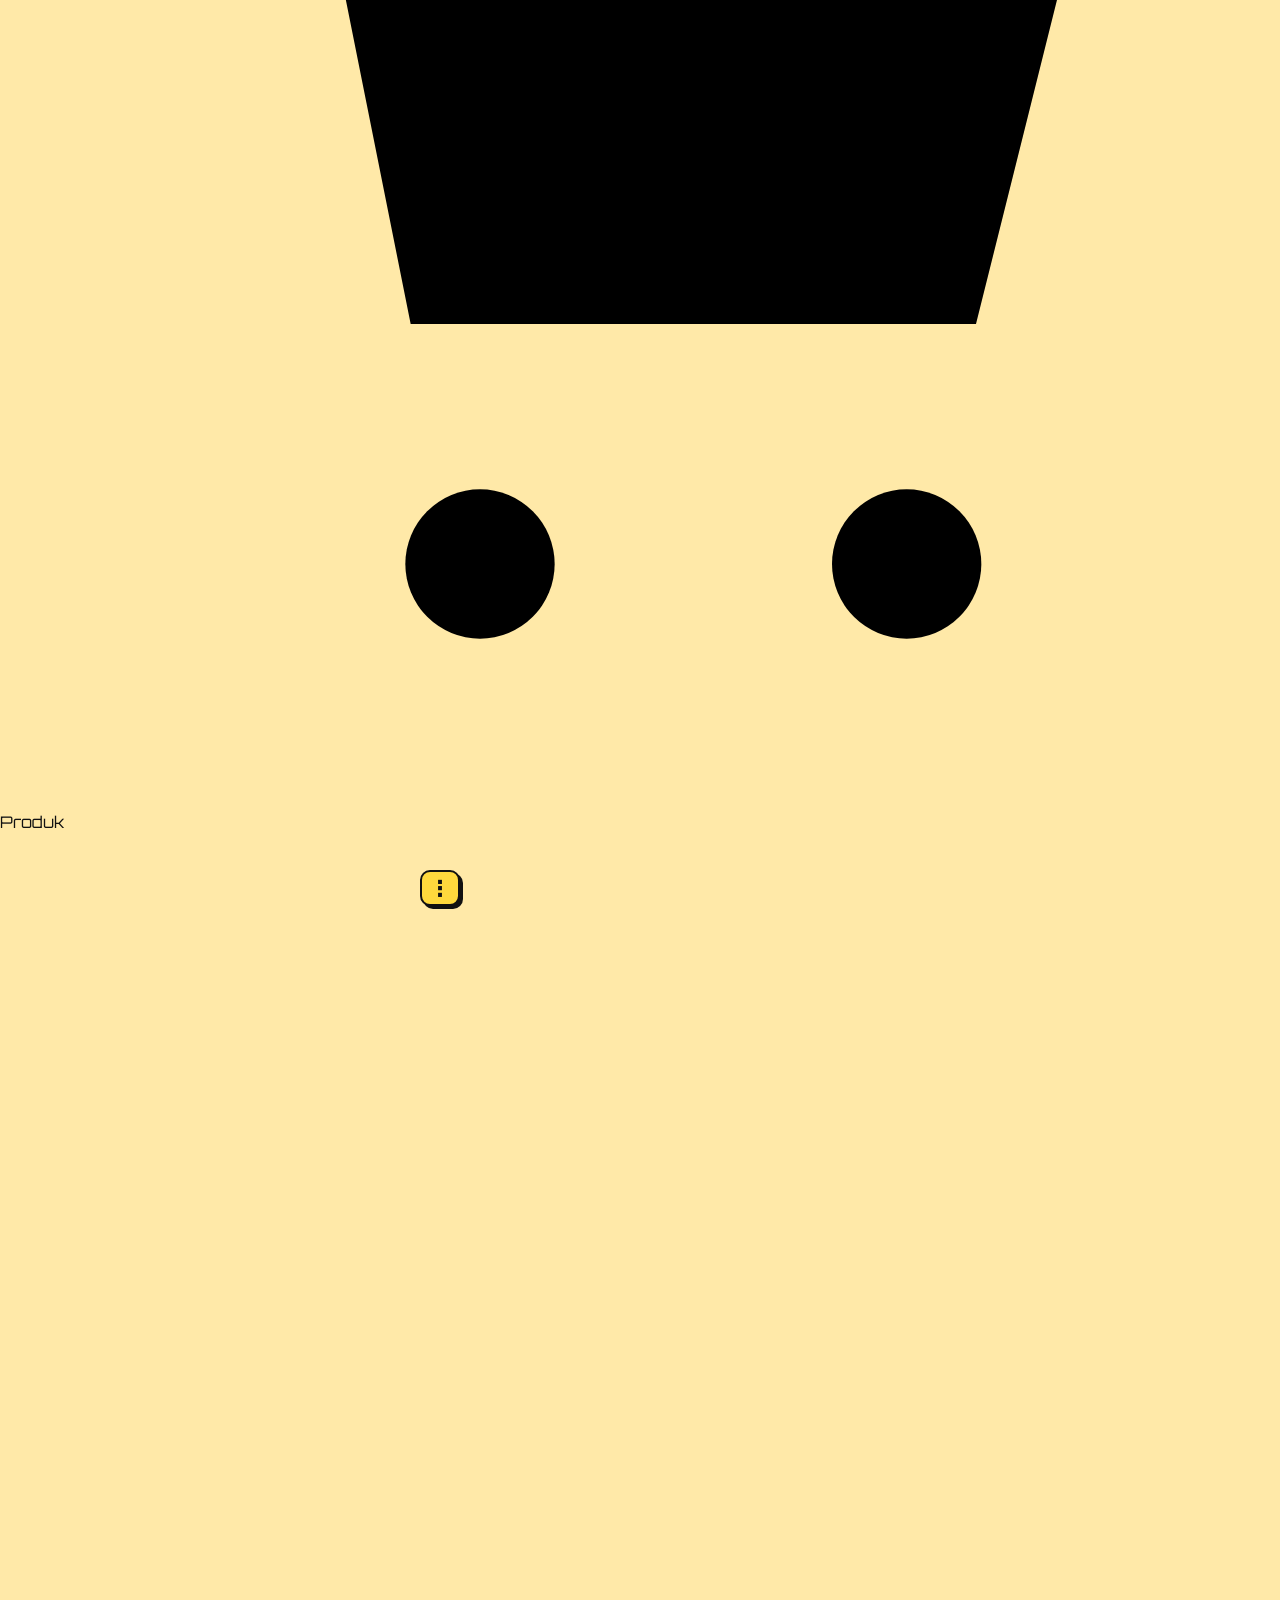
==== commit 9b9fa166: "Update index.html" ====
--- a/index.html
+++ b/index.html
@@ -3,399 +3,66 @@
 <head>
   <meta charset="UTF-8">
   <meta name="viewport" content="width=device-width, initial-scale=1, viewport-fit=cover">
+  <meta name="theme-color" content="#cfe2ff">
   <title>Malix</title>
-  <meta name="theme-color" content="#FFE9A8">
   <link rel="preconnect" href="https://fonts.googleapis.com">
   <link rel="preconnect" href="https://fonts.gstatic.com" crossorigin>
-  <link href="https://fonts.googleapis.com/css2?family=Orbitron:wght@400;600;800;900&display=swap" rel="stylesheet">
+  <link rel="stylesheet" href="https://fonts.googleapis.com/css2?family=Orbitron:wght@400;600;800;900&display=swap">
   <link rel="stylesheet" href="style.css">
   <script src="config.js"></script>
-  <script>
-    (function () {
-      var c = document.documentElement.classList, seen = false;
-      try { seen = !!sessionStorage.getItem('intro_seen'); } catch (e) {}
-      c.add(window.Intro && !seen ? 'intro-on' : 'intro-skip');
-    })();
-  </script>
 </head>
 <body>
   <div id="bg"></div>
 
-  <div id="intro">
-    <video id="introVideo" muted autoplay playsinline preload="auto"></video>
-    <button class="skip" id="skipBtn" type="button">SKIP</button>
-  </div>
+  <div id="scrim"></div>
+  <aside id="drawer" aria-label="Menu" aria-hidden="true">
+    <div class="dr-head">
+      <div class="dr-brand">
+        <button class="dr-logo" id="logoBtn" type="button" aria-label="Ke beranda"><img id="drawerLogo" alt=""></button>
+        <span class="dr-name" id="drName"></span>
+      </div>
+      <button class="dr-close" id="closeBtn" type="button" aria-label="Tutup menu">&#10005;</button>
+    </div>
+    <nav class="dr-nav">
+      <p class="dr-label">Menu</p>
+      <a href="#home" data-nav="home">
+        <svg class="mi" viewBox="0 0 24 24" aria-hidden="true"><path d="M3 11.5L12 4l9 7.5"/><path d="M5.5 10v10h13V10"/><path d="M10 20v-6h4v6"/></svg>Home
+      </a>
+      <a href="#projects" data-nav="projects">
+        <svg class="mi" viewBox="0 0 24 24" aria-hidden="true"><path d="M3 6.5h6l2 2h10V19H3z"/><path d="M3 11h18"/></svg>Projects
+      </a>
+      <a href="#produk" data-nav="produk">
+        <svg class="mi" viewBox="0 0 24 24" aria-hidden="true"><path d="M2.5 4h3l2.2 11h10.6l2-8H6"/><circle cx="9" cy="19.5" r="1.4"/><circle cx="17" cy="19.5" r="1.4"/></svg>Produk
+      </a>
+    </nav>
+    <p class="dr-foot" id="drFoot"></p>
+  </aside>
 
-  <main class="app" id="app">
+  <main class="app">
     <header class="top">
-      <span class="badge dark" id="brand"></span>
-      <div class="right">
-        <span class="badge light"><i class="dot"></i>Online</span>
-        <div class="menu-wrap">
-          <button class="icon-btn" id="menuBtn" type="button" aria-label="Menu" aria-expanded="false">&#8942;</button>
-          <div class="dropdown" id="dropdown" hidden>
-            <a href="#home" data-nav="home">Home</a>
-            <a href="#projects" data-nav="projects">Projects</a>
-            <a href="#produk" data-nav="produk">Produk</a>
-          </div>
-        </div>
-      </div>
+      <button class="icon-btn" id="menuBtn" type="button" aria-label="Menu" aria-expanded="false">&#8942;</button>
     </header>
 
     <section class="room" id="home">
-      <div class="banner" id="banner">
-        <img class="avatar" id="photo" alt="">
-      </div>
-      
-      <article class="card"><p id="desc"></p></article>
+      <img class="logo" id="logo" alt="">
+      <h1 class="home-name" id="homeName" hidden></h1>
+      <p class="card" id="desc" hidden></p>
       <nav class="links" id="links"></nav>
     </section>
 
     <section class="room" id="projects" hidden>
-      <h2 class="title">PROJECTS</h2>
+      <h2 class="title">Projects</h2>
       <div class="projects" id="projectList"></div>
     </section>
 
     <section class="room" id="produk" hidden>
-      <h2 class="title">PRODUK</h2>
+      <h2 class="title">Produk</h2>
       <div class="products" id="productList"></div>
     </section>
 
     <p class="foot" id="foot"></p>
   </main>
 
-  <script>
-    var $ = function (s) { return document.querySelector(s); };
-    var get = function (n) { return typeof window[n] === 'undefined' ? '' : window[n]; };
-    var fixLink = function (v) {
-      v = String(v || '').trim();
-      if (!v) return '';
-      return /^https?:\/\//i.test(v) ? v : 'https://' + v;
-    };
-    var cssUrl = function (v) { return 'url("' + String(v).replace(/["\\]/g, '') + '")'; };
-
-    var owner = String(get('Nameowner') || 'Malix');
-    document.title = owner;
-    $('#brand').textContent = '\u26A1 ' + owner;
-    $('#desc').textContent = get('Deskripsi');
-    $('#foot').textContent = '\u00A9 ' + owner;
-    if (!get('Deskripsi')) $('#desc').parentNode.hidden = true;
-
-    var bg = String(get('Background') || '').trim();
-    if (bg) {
-      if (/^(https?:|data:|\/|\.)|\.(jpe?g|png|gif|webp|svg)$/i.test(bg)) {
-        var bgProbe = new Image();
-        bgProbe.onload = function () {
-          var el = $('#bg');
-          el.style.backgroundImage = cssUrl(bg);
-          el.classList.add('on');
-        };
-        bgProbe.src = bg;
-      } else {
-        $('#bg').style.background = bg;
-        $('#bg').classList.add('on');
-      }
-    }
-
-    var photo = $('#photo');
-    if (get('Poto')) {
-      photo.src = get('Poto');
-      photo.onerror = function () { photo.hidden = true; };
-    } else {
-      photo.hidden = true;
-    }
-
-    var welcomeImg = String(get('Potowelcome') || '').trim();
-    if (welcomeImg) {
-      var probe = new Image();
-      probe.onload = function () {
-        var b = $('#banner');
-        b.style.backgroundImage = cssUrl(welcomeImg);
-        b.classList.add('has-img');
-      };
-      probe.src = welcomeImg;
-    }
-
-    var ICONS = {
-      wa: '<path d="M4 20l1.3-4.2A8 8 0 1 1 8.4 19z"/><path d="M9 9c0 3 3 6 6 6l1.2-1.4-2-1-1 .7c-.8-.4-1.6-1.2-2-2l.7-1-1-2z"/>',
-      ig: '<rect x="3.5" y="3.5" width="17" height="17" rx="5"/><circle cx="12" cy="12" r="4"/><circle cx="17" cy="7" r=".6"/>',
-      tt: '<path d="M14 3v11.5a3.5 3.5 0 1 1-3.5-3.5"/><path d="M14 3c.4 2.4 2 4 4.5 4.2"/>',
-      tg: '<path d="M21 3L3 10.5l6.5 2.2L12 20l3-4.5 5 3.5z"/><path d="M9.5 12.7L21 3"/>',
-      dc: '<path d="M8 8c-2 .5-3.5 1.2-4.5 2-1 3-1.5 6-1 8 1.5 1.2 3 1.7 4.5 2l1-1.5M16 8c2 .5 3.5 1.2 4.5 2 1 3 1.5 6 1 8-1.5 1.2-3 1.7-4.5 2l-1-1.5M8 8c2.7-.8 5.3-.8 8 0M8.5 18.2c2.2.6 4.8.6 7 0"/><circle cx="9" cy="13" r="1"/><circle cx="15" cy="13" r="1"/>',
-      yt: '<rect x="3" y="6" width="18" height="12" rx="4"/><path d="M10 9.5v5l4.5-2.5z"/>',
-      gh: '<path d="M9 19c-4 1.2-4-2-6-2.5M15 21v-3.2a2.8 2.8 0 0 0-.8-2.2c2.7-.3 5.5-1.3 5.5-6a4.6 4.6 0 0 0-1.3-3.2 4.3 4.3 0 0 0-.1-3.2s-1-.3-3.4 1.3a11.6 11.6 0 0 0-6 0C6.5 2.9 5.5 3.2 5.5 3.2a4.3 4.3 0 0 0-.1 3.2A4.6 4.6 0 0 0 4.1 9.6c0 4.6 2.8 5.7 5.5 6a2.8 2.8 0 0 0-.8 2.2V21"/>',
-      fb: '<path d="M15 3h-2.5A3.5 3.5 0 0 0 9 6.5V9H6.5v3.5H9V21h3.5v-8.5H15L15.5 9h-3V6.8c0-.5.3-.8.8-.8H15z"/>',
-      x: '<path d="M4 4l16 16M20 4L4 20"/>',
-      link: '<path d="M10 14a4 4 0 0 0 5.7 0l3-3a4 4 0 0 0-5.7-5.7l-1 1"/><path d="M14 10a4 4 0 0 0-5.7 0l-3 3a4 4 0 0 0 5.7 5.7l1-1"/>'
-    };
-
-    var SITES = [
-      [/chat\.whatsapp\.com/i, 'WhatsApp Group', 'wa'],
-      [/whatsapp\.com\/channel/i, 'WhatsApp Channel', 'wa'],
-      [/whatsapp\.com|wa\.me/i, 'WhatsApp', 'wa'],
-      [/instagram\.com/i, 'Instagram', 'ig'],
-      [/tiktok\.com/i, 'TikTok', 'tt'],
-      [/t\.me\/(\+|joinchat)/i, 'Telegram Group', 'tg'],
-      [/t\.me|telegram\./i, 'Telegram', 'tg'],
-      [/discord\.(gg|com\/invite)/i, 'Discord Server', 'dc'],
-      [/discord\./i, 'Discord', 'dc'],
-      [/youtube\.com|youtu\.be/i, 'YouTube', 'yt'],
-      [/github\.com/i, 'GitHub', 'gh'],
-      [/facebook\.com|fb\.com/i, 'Facebook', 'fb'],
-      [/(^|\/\/|\.)(x|twitter)\.com/i, 'X', 'x']
-    ];
-    var COLORS = ['gn', 'pk', 'pu', 'bl', 'y'];
-
-    var customIcons = get('Ikon');
-    if (!customIcons || typeof customIcons !== 'object') customIcons = {};
-
-    /** @param {any} v @returns {boolean} */
-    var isImage = function (v) { return /^(https?:|data:|\/|\.)|\.(png|jpe?g|webp|gif|svg)$/i.test(v); };
-
-    var rawLinks = [get('Linkchannel'), get('Linkig'), get('Linktiktok')];
-    var extra = get('Links');
-    if (!Array.isArray(extra)) extra = extra ? [extra] : [];
-    rawLinks = rawLinks.concat(extra);
-
-    var seenLinks = {};
-    var n = 0;
-    rawLinks.forEach(function (item) {
-      var name = '';
-      var url = item;
-      var custom = '';
-      if (item && typeof item === 'object') {
-        url = item.link || item.url;
-        name = item.nama || item.name || '';
-        custom = String(item.icon || item.ikon || '').trim();
-      }
-      var href = fixLink(url);
-      if (!href || seenLinks[href]) return;
-      seenLinks[href] = 1;
-
-      var icon = 'link';
-      var label = name;
-      for (var i = 0; i < SITES.length; i++) {
-        if (SITES[i][0].test(href)) { icon = SITES[i][2]; label = label || SITES[i][1]; break; }
-      }
-      if (!label) {
-        label = href.replace(/^https?:\/\/(www\.)?/i, '').split(/[\/?#]/)[0];
-        label = label.charAt(0).toUpperCase() + label.slice(1);
-      }
-      if (!custom && customIcons[icon]) custom = String(customIcons[icon]).trim();
-
-      var a = document.createElement('a');
-      a.className = 'pill ' + COLORS[n % COLORS.length];
-      n++;
-      a.href = href;
-      a.target = '_blank';
-      a.rel = 'noopener noreferrer';
-      a.innerHTML = '<span class="ic"><svg viewBox="0 0 24 24" aria-hidden="true">' + ICONS[icon] + '</svg></span><span></span>';
-      a.children[1].textContent = label;
-
-      if (custom) {
-        var iconBox = a.children[0];
-        var defaultSvg = iconBox.innerHTML;
-        iconBox.innerHTML = '';
-        if (isImage(custom)) {
-          var iconImg = document.createElement('img');
-          iconImg.src = custom;
-          iconImg.alt = '';
-          iconImg.onerror = function () { iconBox.innerHTML = defaultSvg; };
-          iconBox.appendChild(iconImg);
-        } else {
-          iconBox.textContent = custom;
-          iconBox.classList.add('emo');
-        }
-      }
-      $('#links').appendChild(a);
-    });
-
-    var projects = get('Projek');
-    if (!Array.isArray(projects)) projects = [];
-
-    if (projects.length) {
-      projects.forEach(function (p) {
-        var card = document.createElement('article');
-        card.className = 'proj';
-
-        if (p.Potprojek) {
-          var img = document.createElement('img');
-          img.className = 'thumb';
-          img.src = p.Potprojek;
-          img.alt = '';
-          img.loading = 'lazy';
-          img.onerror = function () { img.remove(); };
-          card.appendChild(img);
-        }
-
-        var body = document.createElement('div');
-        body.className = 'body';
-
-        if (p.Namaprojek) {
-          var h = document.createElement('h3');
-          h.textContent = p.Namaprojek;
-          body.appendChild(h);
-        }
-        if (p.Deskripsiprojek) {
-          var d = document.createElement('p');
-          d.textContent = p.Deskripsiprojek;
-          body.appendChild(d);
-        }
-        if (Array.isArray(p.Teknologi) && p.Teknologi.length) {
-          var techs = document.createElement('div');
-          techs.className = 'techs';
-          p.Teknologi.forEach(function (t) {
-            var s = document.createElement('span');
-            s.textContent = t;
-            techs.appendChild(s);
-          });
-          body.appendChild(techs);
-        }
-        var href = fixLink(p.Linkprojek);
-        if (href) {
-          var o = document.createElement('a');
-          o.className = 'open';
-          o.href = href;
-          o.target = '_blank';
-          o.rel = 'noopener noreferrer';
-          o.textContent = 'BUKA';
-          body.appendChild(o);
-        }
-
-        card.appendChild(body);
-        $('#projectList').appendChild(card);
-      });
-    } else {
-      $('#projectList').innerHTML = '<p class="empty">Belum ada project.</p>';
-    }
-
-    var products = get('Produk');
-    if (!Array.isArray(products)) products = [];
-
-    if (products.length) {
-      products.forEach(function (p) {
-        var card = document.createElement('article');
-        card.className = 'prod';
-
-        var pic = document.createElement('div');
-        pic.className = 'pic';
-        if (p.Potproduk) {
-          var im = document.createElement('img');
-          im.src = p.Potproduk;
-          im.alt = '';
-          im.loading = 'lazy';
-          im.onerror = function () { im.remove(); };
-          pic.appendChild(im);
-        }
-        if (p.Label) {
-          var lb = document.createElement('span');
-          lb.className = 'label';
-          lb.textContent = p.Label;
-          pic.appendChild(lb);
-        }
-        card.appendChild(pic);
-
-        var body = document.createElement('div');
-        body.className = 'pbody';
-        if (p.Namaproduk) {
-          var nm = document.createElement('h3');
-          nm.textContent = p.Namaproduk;
-          body.appendChild(nm);
-        }
-        if (p.Deskripsiproduk) {
-          var ds = document.createElement('p');
-          ds.textContent = p.Deskripsiproduk;
-          body.appendChild(ds);
-        }
-        if (p.Harga !== undefined && p.Harga !== '') {
-          var pr = document.createElement('div');
-          pr.className = 'price';
-          pr.textContent = typeof p.Harga === 'number' ? 'Rp ' + p.Harga.toLocaleString('id-ID') : String(p.Harga);
-          body.appendChild(pr);
-        }
-        var buy = fixLink(p.Linkproduk);
-        if (buy) {
-          var bt = document.createElement('a');
-          bt.className = 'buy';
-          bt.href = buy;
-          bt.target = '_blank';
-          bt.rel = 'noopener noreferrer';
-          bt.textContent = 'BELI';
-          body.appendChild(bt);
-        }
-        card.appendChild(body);
-        $('#productList').appendChild(card);
-      });
-    } else {
-      $('#productList').innerHTML = '<p class="empty">Belum ada produk.</p>';
-    }
-
-    var rooms = ['home', 'projects', 'produk'];
-    var legacy = { projek: 'projects' };
-    var menuBtn = $('#menuBtn');
-    var dropdown = $('#dropdown');
-
-    function closeMenu() {
-      dropdown.hidden = true;
-      menuBtn.setAttribute('aria-expanded', 'false');
-    }
-
-    function show() {
-      var r = location.hash.replace('#', '');
-      r = legacy[r] || r;
-      if (rooms.indexOf(r) < 0) r = 'home';
-      rooms.forEach(function (id) { $('#' + id).hidden = id !== r; });
-      document.querySelectorAll('[data-nav]').forEach(function (a) {
-        a.classList.toggle('on', a.getAttribute('data-nav') === r);
-      });
-      closeMenu();
-      window.scrollTo(0, 0);
-    }
-
-    menuBtn.addEventListener('click', function (e) {
-      e.stopPropagation();
-      var open = dropdown.hidden;
-      dropdown.hidden = !open;
-      menuBtn.setAttribute('aria-expanded', String(open));
-    });
-    document.addEventListener('click', closeMenu);
-    document.addEventListener('keydown', function (e) { if (e.key === 'Escape') closeMenu(); });
-    window.addEventListener('hashchange', show);
-    show();
-
-    (function () {
-      var ov = $('#intro');
-      var root = document.documentElement;
-      if (!root.classList.contains('intro-on')) { ov.remove(); return; }
-
-      var v = $('#introVideo');
-      var app = $('#app');
-      var done = false;
-      var t;
-      app.inert = true;
-
-      function enter(seen) {
-        if (done) return;
-        done = true;
-        clearTimeout(t);
-        if (seen) { try { sessionStorage.setItem('intro_seen', '1'); } catch (e) {} }
-        root.classList.remove('intro-on');
-        app.inert = false;
-        ov.classList.add('out');
-        setTimeout(function () { ov.remove(); }, 700);
-      }
-
-      $('#skipBtn').addEventListener('click', function () { enter(true); });
-      v.addEventListener('ended', function () { enter(true); });
-      v.addEventListener('error', function () { enter(false); });
-      v.addEventListener('playing', function () { clearTimeout(t); });
-      t = setTimeout(function () { enter(false); }, 8000);
-
-      v.muted = true;
-      v.src = window.Intro;
-      var p = v.play();
-      if (p && p.catch) p.catch(function () { enter(false); });
-    })();
-  </script>
+  <script src="script.js"></script>
 </body>
-</html>+</html>
